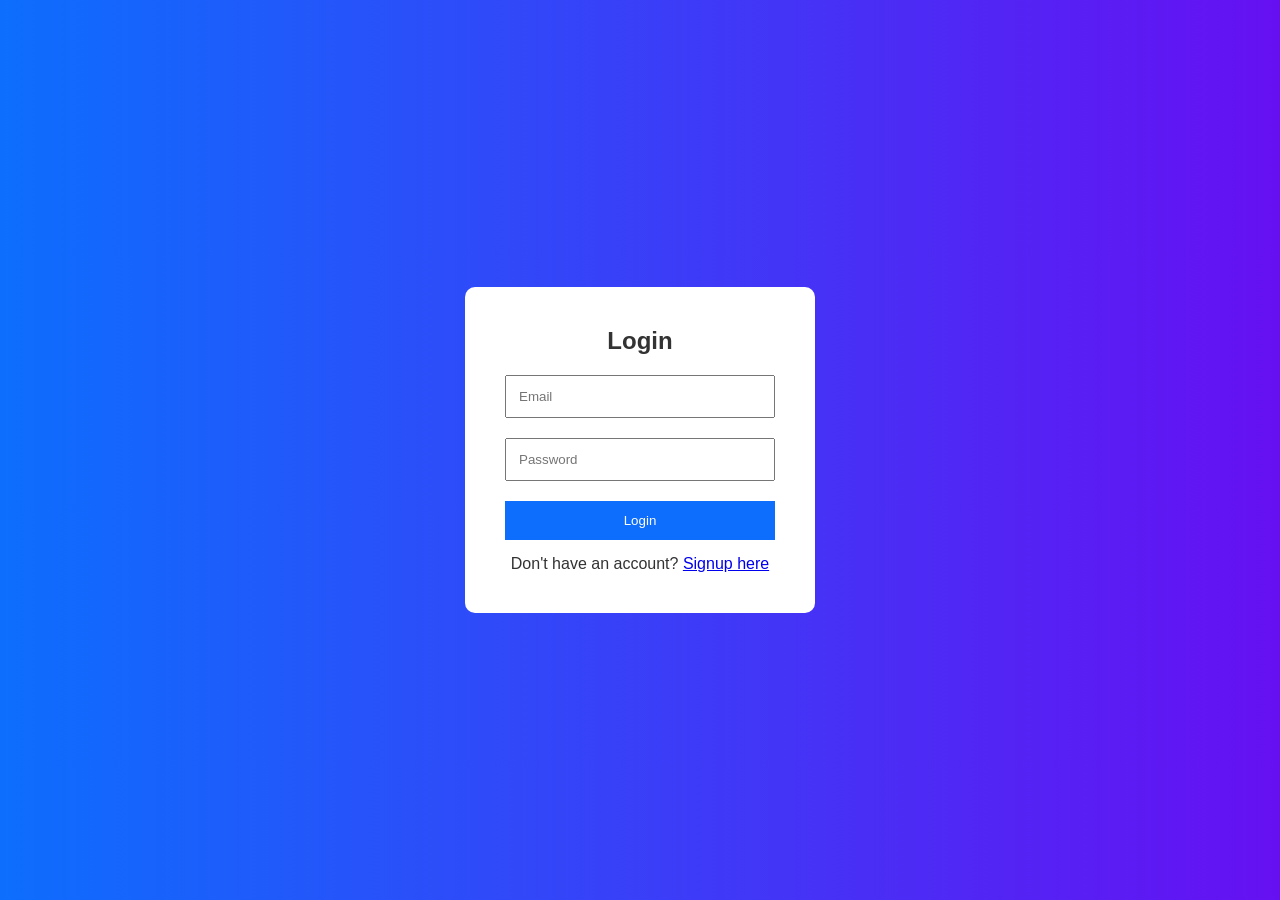
==== admin.html @ e68769d6 "changes made" ====
<!DOCTYPE html>
<html lang="en">
<head>
  <meta charset="UTF-8">
  <title>Admin Dashboard | NaijaHomes</title>
  <meta name="viewport" content="width=device-width, initial-scale=1.0">
  <link rel="stylesheet" href="/styles/styles.css">
</head>
<body>

  <div class="dashboard">
    <!-- SIDEBAR -->
    <div class="sidebar">
      <h2>Admin Panel</h2>
      <a href="#" id="logoutBtn">Logout</a>
      <a href="listing.html">View Listings</a>
    </div>

    <!-- DASHBOARD CONTENT -->
    <div class="dashboard-content">
      <h1>Admin Dashboard</h1>

      <!-- STATS -->
      <div class="stats">
        <div class="stat-card">
          <h3>Total Users</h3>
          <p id="totalUsers">0</p>
        </div>
        <div class="stat-card">
          <h3>Total Properties</h3>
          <p id="totalProperties">0</p>
        </div>
      </div>

      <!-- USERS TABLE -->
      <h2>All Users</h2>
      <table class="admin-table" id="usersTable">
        <thead>
          <tr>
            <th>ID</th>
            <th>Name</th>
            <th>Email</th>
            <th>Role</th>
            <th>Actions</th>
          </tr>
        </thead>
        <tbody></tbody>
      </table>

      <!-- PROPERTIES TABLE -->
      <h2>All Properties</h2>
      <table class="admin-table" id="propertiesTable">
        <thead>
          <tr>
            <th>ID</th>
            <th>Title</th>
            <th>Location</th>
            <th>Price</th>
            <th>Actions</th>
          </tr>
        </thead>
        <tbody></tbody>
      </table>
    </div>
  </div>

  <script src="js/auth.js"></script>
  <script src="js/data.js"></script>
  <script>
    requireAuth("admin");

    const logoutBtn = document.getElementById("logoutBtn");
    logoutBtn.addEventListener("click", () => logout());

    // USERS
    const users = JSON.parse(localStorage.getItem("users")) || [];
    document.getElementById("totalUsers").innerText = users.length;

    const usersTableBody = document.querySelector("#usersTable tbody");
    users.forEach(user => {
      const row = document.createElement("tr");
      row.innerHTML = `
        <td>${user.id}</td>
        <td>${user.name}</td>
        <td>${user.email}</td>
        <td>${user.role}</td>
        <td><button class="danger delete-user" data-id="${user.id}">Delete</button></td>
      `;
      usersTableBody.appendChild(row);
    });

    document.querySelectorAll(".delete-user").forEach(btn => {
      btn.addEventListener("click", () => {
        const id = parseInt(btn.dataset.id);
        if (confirm("Are you sure you want to delete this user?")) {
          const filteredUsers = users.filter(u => u.id !== id);
          localStorage.setItem("users", JSON.stringify(filteredUsers));
          location.reload();
        }
      });
    });

    // PROPERTIES
    document.getElementById("totalProperties").innerText = properties.length;
    const propertiesTableBody = document.querySelector("#propertiesTable tbody");
    properties.forEach(p => {
      const row = document.createElement("tr");
      row.innerHTML = `
        <td>${p.id}</td>
        <td>${p.title}</td>
        <td>${p.location}</td>
        <td>${p.price}</td>
        <td><button class="danger delete-property" data-id="${p.id}">Delete</button></td>
      `;
      propertiesTableBody.appendChild(row);
    });

    document.querySelectorAll(".delete-property").forEach(btn => {
      btn.addEventListener("click", () => {
        const id = parseInt(btn.dataset.id);
        if (confirm("Are you sure you want to delete this property?")) {
          properties = properties.filter(p => p.id !== id);
          localStorage.setItem("properties", JSON.stringify(properties.filter(p => p.id > 3)));
          location.reload();
        }
      });
    });
  </script>

</body>
</html>
---- styles/styles.css ----
* {
  margin: 0;
  padding: 0;
  box-sizing: border-box;
  font-family: Arial, sans-serif;
}

body {
  background: #f4f4f4;
  color: #333;
}

/* NAVBAR */
.navbar {
  background: #0d6efd;
  color: white;
  padding: 15px 40px;
  display: flex;
  justify-content: space-between;
  align-items: center;
}

.navbar a {
  color: white;
  margin-left: 20px;
  text-decoration: none;
}

/* HERO */
.hero {
  background: linear-gradient(rgba(0,0,0,0.5), rgba(0,0,0,0.5)),
              url('/images/house1.jpg') center/cover;
  color: white;
  padding: 100px 20px;
  text-align: center;
}

.search-box {
  margin-top: 20px;
}

.search-box input, .search-box button {
  padding: 12px;
  margin: 5px;
  width: 200px;
}

.search-box button {
  background: #0d6efd;
  color: white;
  border: none;
  cursor: pointer;
}

/* FEATURED */
.featured {
  padding: 40px;
}

.property-grid {
  display: grid;
  grid-template-columns: repeat(auto-fit, minmax(250px, 1fr));
  gap: 20px;
  margin-top: 20px;
}

/* PROPERTY CARD */
.property-card {
  background: white;
  border-radius: 8px;
  overflow: hidden;
  box-shadow: 0 2px 10px rgba(0,0,0,0.1);
}

.property-card img {
  width: 100%;
  height: 180px;
  object-fit: cover;
}

.property-card .content {
  padding: 15px;
}

.property-card h3 {
  margin-bottom: 10px;
}

.property-card p {
  color: #666;
}

.property-card a {
  display: inline-block;
  margin-top: 10px;
  color:white;
  text-decoration: none;
  font-weight: bold;
}

/* FOOTER */
footer {
  text-align: center;
  padding: 20px;
  background: #222;
  color: white;
  margin-top: 40px;
}

/* LISTINGS PAGE */
.listings-container {
  display: flex;
  padding: 40px;
  gap: 30px;
}

.filters {
  width: 250px;
  background: white;
  padding: 20px;
  border-radius: 8px;
  height: fit-content;
}

.filters h3 {
  margin-bottom: 15px;
}

.filters input, .filters button {
  width: 100%;
  padding: 10px;
  margin-bottom: 10px;
}

.filters button {
  background: #0d6efd;
  color: white;
  border: none;
  cursor: pointer;
}

.listings {
  flex: 1;
}


/* PROPERTY DETAILS PAGE */
.property-details {
  max-width: 1000px;
  margin: 40px auto;
  background: white;
  border-radius: 10px;
  overflow: hidden;
  box-shadow: 0 2px 15px rgba(0,0,0,0.1);
}

.property-details img {
  width: 100%;
  height: 400px;
  object-fit: cover;
}

.property-info {
  padding: 30px;
}

.property-info h1 {
  margin-bottom: 10px;
}

.property-info .price {
  font-size: 24px;
  color: #0d6efd;
  margin: 10px 0;
}

.property-info .location {
  color: #666;
  margin-bottom: 20px;
}

.property-actions {
  margin-top: 30px;
}

.property-actions button {
  padding: 12px 20px;
  margin-right: 10px;
  border: none;
  cursor: pointer;
  border-radius: 5px;
}

.btn-primary {
  background: #0d6efd;
  color: white;
}

.btn-outline {
  background: transparent;
  border: 2px solid #0d6efd;
  color: #0d6efd;
}

/* AUTH PAGES */
.auth-body {
  min-height: 100vh;
  background: linear-gradient(to right, #0d6efd, #6610f2);
  display: flex;
  align-items: center;
  justify-content: center;
}

.auth-container {
  background: white;
  padding: 40px;
  width: 350px;
  border-radius: 10px;
  text-align: center;
}

.auth-container h2 {
  margin-bottom: 10px;
}

.auth-form input {
  width: 100%;
  padding: 12px;
  margin: 10px 0;
}

.auth-form button {
  width: 100%;
  padding: 12px;
  background: #0d6efd;
  color: white;
  border: none;
  cursor: pointer;
  margin-top: 10px;
}

.auth-link {
  margin-top: 15px;
}

/* DASHBOARD */
.dashboard {
  display: flex;
  min-height: 100vh;
}

.sidebar {
  width: 220px;
  background: #0d6efd;
  color: white;
  padding: 30px 20px;
}

.sidebar h2 {
  margin-bottom: 30px;
}

.sidebar a {
  display: block;
  color: white;
  text-decoration: none;
  margin-bottom: 15px;
}

.dashboard-content {
  flex: 1;
  padding: 30px;
  background: #f4f4f4;
}

.stats {
  display: grid;
  grid-template-columns: repeat(auto-fit, minmax(200px, 1fr));
  gap: 20px;
  margin: 30px 0;
}

.stat-card {
  background: white;
  padding: 20px;
  border-radius: 10px;
  text-align: center;
  box-shadow: 0 2px 10px rgba(0,0,0,0.1);
}

.stat-card p {
  font-size: 24px;
  color: #0d6efd;
  margin-top: 10px;
}

/* ADMIN TABLE */
.admin-table {
  width: 100%;
  border-collapse: collapse;
  margin-top: 20px;
  background: white;
}

.admin-table th,
.admin-table td {
  padding: 12px;
  border-bottom: 1px solid #ddd;
  text-align: left;
}

.admin-table th {
  background: #f0f0f0;
}

/* BUTTONS */
.admin-table button {
  padding: 6px 10px;
  border: none;
  cursor: pointer;
  margin-right: 5px;
}

.admin-table .danger {
  background: #dc3545;
  color: white;
}

/* STATUS BADGES */
.badge {
  padding: 5px 10px;
  border-radius: 20px;
  font-size: 12px;
  color: white;
}

.badge.available {
  background: #28a745;
}

.badge.sold {
  background: #6c757d;
}

.badge.rented {
  background: #ffc107;
  color: #333;
}


@media (max-width: 768px) {
  .navbar {
    flex-direction: column;
    text-align: center;
  }

  .navbar nav {
    margin-top: 10px;
  }
}

@media (max-width: 768px) {
  .listings-container {
    flex-direction: column;
  }

  .filters {
    width: 100%;
  }
}


@media (max-width: 768px) {
  .property-details img {
    height: 250px;
  }

  .property-info {
    padding: 20px;
  }
}


@media (max-width: 480px) {
  .auth-container {
    width: 90%;
    padding: 25px;
  }
}

@media (max-width: 768px) {
  .dashboard {
    flex-direction: column;
  }

  .sidebar {
    width: 100%;
    display: flex;
    justify-content: space-around;
  }

  .sidebar a {
    margin: 0;
  }
}
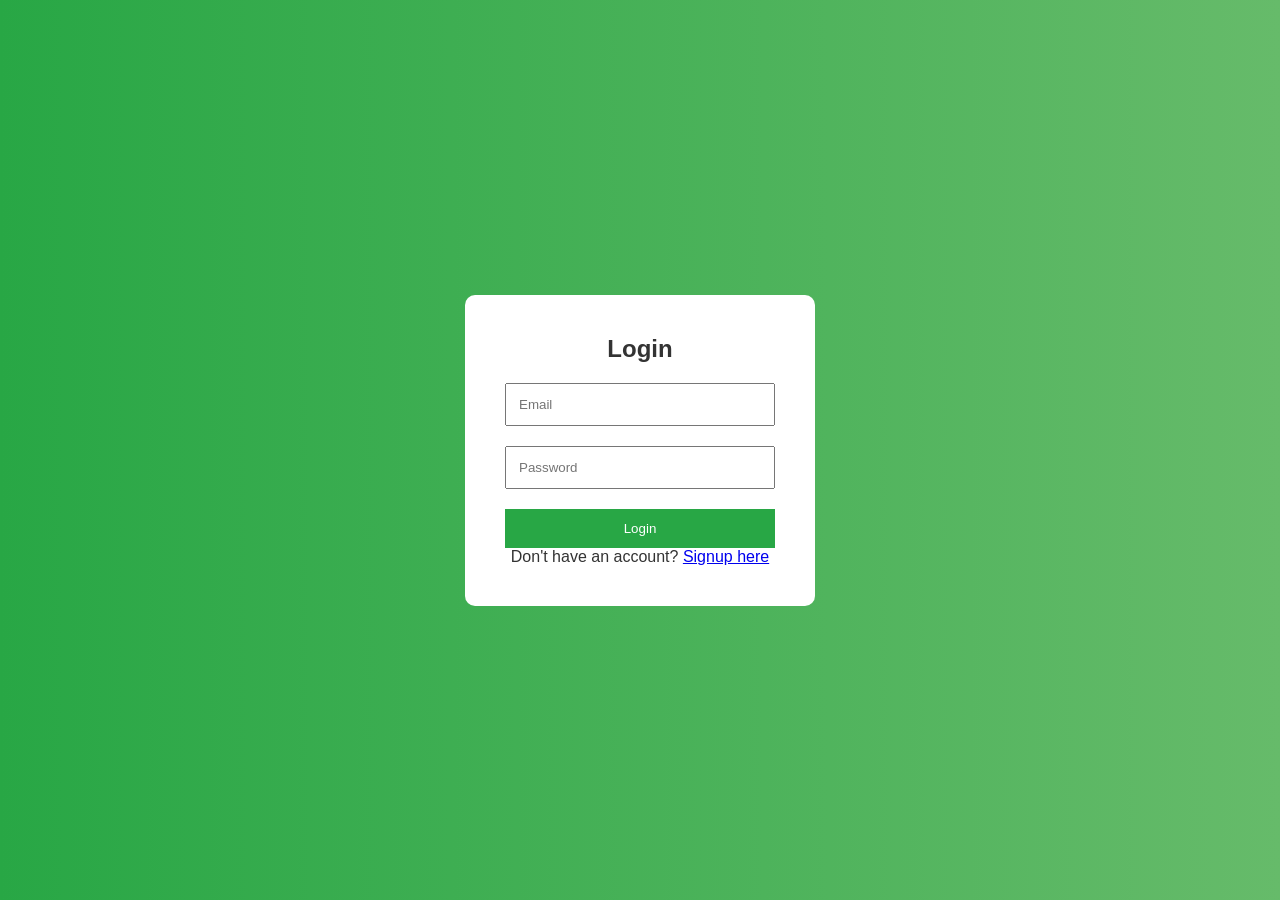
==== commit 0ca15757: "updates" ====
--- a/admin.html
+++ b/admin.html
@@ -8,32 +8,34 @@
 </head>
 <body>
 
-  <div class="dashboard">
-    <!-- SIDEBAR -->
-    <div class="sidebar">
-      <h2>Admin Panel</h2>
-      <a href="#" id="logoutBtn">Logout</a>
-      <a href="listing.html">View Listings</a>
+<div class="dashboard">
+
+  <!-- SIDEBAR -->
+  <aside class="sidebar">
+    <h2>Admin Panel</h2>
+    <a href="#" id="logoutBtn">Logout</a>
+    <a href="listing.html">View Listings</a>
+  </aside>
+
+  <!-- DASHBOARD CONTENT -->
+  <main class="dashboard-content">
+    <h1>Admin Dashboard</h1>
+
+    <!-- STATS -->
+    <div class="stats">
+      <div class="stat-card">
+        <h3>Total Users</h3>
+        <p id="totalUsers">0</p>
+      </div>
+      <div class="stat-card">
+        <h3>Total Properties</h3>
+        <p id="totalProperties">0</p>
+      </div>
     </div>
 
-    <!-- DASHBOARD CONTENT -->
-    <div class="dashboard-content">
-      <h1>Admin Dashboard</h1>
-
-      <!-- STATS -->
-      <div class="stats">
-        <div class="stat-card">
-          <h3>Total Users</h3>
-          <p id="totalUsers">0</p>
-        </div>
-        <div class="stat-card">
-          <h3>Total Properties</h3>
-          <p id="totalProperties">0</p>
-        </div>
-      </div>
-
-      <!-- USERS TABLE -->
-      <h2>All Users</h2>
+    <!-- USERS TABLE -->
+    <h2>All Users</h2>
+    <div class="table-responsive">
       <table class="admin-table" id="usersTable">
         <thead>
           <tr>
@@ -46,9 +48,11 @@
         </thead>
         <tbody></tbody>
       </table>
+    </div>
 
-      <!-- PROPERTIES TABLE -->
-      <h2>All Properties</h2>
+    <!-- PROPERTIES TABLE -->
+    <h2>All Properties</h2>
+    <div class="table-responsive">
       <table class="admin-table" id="propertiesTable">
         <thead>
           <tr>
@@ -62,70 +66,73 @@
         <tbody></tbody>
       </table>
     </div>
-  </div>
 
-  <script src="js/auth.js"></script>
-  <script src="js/data.js"></script>
-  <script>
-    requireAuth("admin");
+  </main>
+</div>
 
-    const logoutBtn = document.getElementById("logoutBtn");
-    logoutBtn.addEventListener("click", () => logout());
+<script src="/js/auth.js"></script>
+<script src="/js/data.js"></script>
+<script>
+  // Protect page for admin only
+  requireAuth("admin");
 
-    // USERS
-    const users = JSON.parse(localStorage.getItem("users")) || [];
-    document.getElementById("totalUsers").innerText = users.length;
+  const logoutBtn = document.getElementById("logoutBtn");
+  logoutBtn.addEventListener("click", () => logout());
 
-    const usersTableBody = document.querySelector("#usersTable tbody");
-    users.forEach(user => {
-      const row = document.createElement("tr");
-      row.innerHTML = `
-        <td>${user.id}</td>
-        <td>${user.name}</td>
-        <td>${user.email}</td>
-        <td>${user.role}</td>
-        <td><button class="danger delete-user" data-id="${user.id}">Delete</button></td>
-      `;
-      usersTableBody.appendChild(row);
+  // USERS
+  const users = JSON.parse(localStorage.getItem("users")) || [];
+  document.getElementById("totalUsers").innerText = users.length;
+
+  const usersTableBody = document.querySelector("#usersTable tbody");
+  users.forEach(user => {
+    const row = document.createElement("tr");
+    row.innerHTML = `
+      <td>${user.id}</td>
+      <td>${user.name}</td>
+      <td>${user.email}</td>
+      <td>${user.role}</td>
+      <td><button class="danger delete-user" data-id="${user.id}">Delete</button></td>
+    `;
+    usersTableBody.appendChild(row);
+  });
+
+  document.querySelectorAll(".delete-user").forEach(btn => {
+    btn.addEventListener("click", () => {
+      const id = parseInt(btn.dataset.id);
+      if (confirm("Are you sure you want to delete this user?")) {
+        const filteredUsers = users.filter(u => u.id !== id);
+        localStorage.setItem("users", JSON.stringify(filteredUsers));
+        location.reload();
+      }
     });
+  });
 
-    document.querySelectorAll(".delete-user").forEach(btn => {
-      btn.addEventListener("click", () => {
-        const id = parseInt(btn.dataset.id);
-        if (confirm("Are you sure you want to delete this user?")) {
-          const filteredUsers = users.filter(u => u.id !== id);
-          localStorage.setItem("users", JSON.stringify(filteredUsers));
-          location.reload();
-        }
-      });
+  // PROPERTIES
+  document.getElementById("totalProperties").innerText = properties.length;
+  const propertiesTableBody = document.querySelector("#propertiesTable tbody");
+  properties.forEach(p => {
+    const row = document.createElement("tr");
+    row.innerHTML = `
+      <td>${p.id}</td>
+      <td>${p.title}</td>
+      <td>${p.location}</td>
+      <td>${p.price}</td>
+      <td><button class="danger delete-property" data-id="${p.id}">Delete</button></td>
+    `;
+    propertiesTableBody.appendChild(row);
+  });
+
+  document.querySelectorAll(".delete-property").forEach(btn => {
+    btn.addEventListener("click", () => {
+      const id = parseInt(btn.dataset.id);
+      if (confirm("Are you sure you want to delete this property?")) {
+        properties = properties.filter(p => p.id !== id);
+        localStorage.setItem("properties", JSON.stringify(properties.filter(p => p.id > 3)));
+        location.reload();
+      }
     });
-
-    // PROPERTIES
-    document.getElementById("totalProperties").innerText = properties.length;
-    const propertiesTableBody = document.querySelector("#propertiesTable tbody");
-    properties.forEach(p => {
-      const row = document.createElement("tr");
-      row.innerHTML = `
-        <td>${p.id}</td>
-        <td>${p.title}</td>
-        <td>${p.location}</td>
-        <td>${p.price}</td>
-        <td><button class="danger delete-property" data-id="${p.id}">Delete</button></td>
-      `;
-      propertiesTableBody.appendChild(row);
-    });
-
-    document.querySelectorAll(".delete-property").forEach(btn => {
-      btn.addEventListener("click", () => {
-        const id = parseInt(btn.dataset.id);
-        if (confirm("Are you sure you want to delete this property?")) {
-          properties = properties.filter(p => p.id !== id);
-          localStorage.setItem("properties", JSON.stringify(properties.filter(p => p.id > 3)));
-          location.reload();
-        }
-      });
-    });
-  </script>
+  });
+</script>
 
 </body>
 </html>
--- a/styles/styles.css
+++ b/styles/styles.css
@@ -1,3 +1,7 @@
+/* =======================
+   NaijaHomes Green & White Theme
+   ======================= */
+
 * {
   margin: 0;
   padding: 0;
@@ -10,9 +14,11 @@
   color: #333;
 }
 
-/* NAVBAR */
+/* =======================
+   NAVBAR
+   ======================= */
 .navbar {
-  background: #0d6efd;
+  background: #28a745; /* primary green */
   color: white;
   padding: 15px 40px;
   display: flex;
@@ -26,10 +32,12 @@
   text-decoration: none;
 }
 
-/* HERO */
+/* =======================
+   HERO SECTION
+   ======================= */
 .hero {
-  background: linear-gradient(rgba(0,0,0,0.5), rgba(0,0,0,0.5)),
-              url('/images/house1.jpg') center/cover;
+  background: linear-gradient(rgba(0,0,0,0.3), rgba(0,0,0,0.3)),
+              url('/images/house1.jpg') center/cover no-repeat;
   color: white;
   padding: 100px 20px;
   text-align: center;
@@ -39,22 +47,31 @@
   margin-top: 20px;
 }
 
-.search-box input, .search-box button {
+.search-box input,
+.search-box button {
   padding: 12px;
   margin: 5px;
   width: 200px;
 }
 
 .search-box button {
-  background: #0d6efd;
+  background: #28a745;
   color: white;
   border: none;
   cursor: pointer;
 }
 
-/* FEATURED */
+/* =======================
+   FEATURED SECTION
+   ======================= */
 .featured {
   padding: 40px;
+}
+
+.featured h2 {
+  color: #28a745;
+  text-align: center;
+  margin-bottom: 20px;
 }
 
 .property-grid {
@@ -64,7 +81,9 @@
   margin-top: 20px;
 }
 
-/* PROPERTY CARD */
+/* =======================
+   PROPERTY CARD
+   ======================= */
 .property-card {
   background: white;
   border-radius: 8px;
@@ -93,21 +112,28 @@
 .property-card a {
   display: inline-block;
   margin-top: 10px;
-  color:white;
+  color: white; /* make links/buttons white */
   text-decoration: none;
   font-weight: bold;
-}
-
-/* FOOTER */
+  background: #28a745;
+  padding: 6px 10px;
+  border-radius: 4px;
+}
+
+/* =======================
+   FOOTER
+   ======================= */
 footer {
   text-align: center;
   padding: 20px;
-  background: #222;
+  background: #28a745;
   color: white;
   margin-top: 40px;
 }
 
-/* LISTINGS PAGE */
+/* =======================
+   LISTINGS PAGE
+   ======================= */
 .listings-container {
   display: flex;
   padding: 40px;
@@ -126,14 +152,15 @@
   margin-bottom: 15px;
 }
 
-.filters input, .filters button {
+.filters input,
+.filters button {
   width: 100%;
   padding: 10px;
   margin-bottom: 10px;
 }
 
 .filters button {
-  background: #0d6efd;
+  background: #28a745;
   color: white;
   border: none;
   cursor: pointer;
@@ -143,8 +170,9 @@
   flex: 1;
 }
 
-
-/* PROPERTY DETAILS PAGE */
+/* =======================
+   PROPERTY DETAILS PAGE
+   ======================= */
 .property-details {
   max-width: 1000px;
   margin: 40px auto;
@@ -170,7 +198,7 @@
 
 .property-info .price {
   font-size: 24px;
-  color: #0d6efd;
+  color: #28a745;
   margin: 10px 0;
 }
 
@@ -192,20 +220,22 @@
 }
 
 .btn-primary {
-  background: #0d6efd;
+  background: #28a745;
   color: white;
 }
 
 .btn-outline {
   background: transparent;
-  border: 2px solid #0d6efd;
-  color: #0d6efd;
-}
-
-/* AUTH PAGES */
+  border: 2px solid #28a745;
+  color: #28a745;
+}
+
+/* =======================
+   AUTH PAGES
+   ======================= */
 .auth-body {
   min-height: 100vh;
-  background: linear-gradient(to right, #0d6efd, #6610f2);
+  background: linear-gradient(to right, #28a745, #66bb6a);
   display: flex;
   align-items: center;
   justify-content: center;
@@ -232,18 +262,16 @@
 .auth-form button {
   width: 100%;
   padding: 12px;
-  background: #0d6efd;
+  background: #28a745;
   color: white;
   border: none;
   cursor: pointer;
   margin-top: 10px;
 }
 
-.auth-link {
-  margin-top: 15px;
-}
-
-/* DASHBOARD */
+/* =======================
+   DASHBOARD
+   ======================= */
 .dashboard {
   display: flex;
   min-height: 100vh;
@@ -251,7 +279,7 @@
 
 .sidebar {
   width: 220px;
-  background: #0d6efd;
+  background: #28a745;
   color: white;
   padding: 30px 20px;
 }
@@ -290,11 +318,13 @@
 
 .stat-card p {
   font-size: 24px;
-  color: #0d6efd;
+  color: #28a745;
   margin-top: 10px;
 }
 
-/* ADMIN TABLE */
+/* =======================
+   ADMIN TABLE
+   ======================= */
 .admin-table {
   width: 100%;
   border-collapse: collapse;
@@ -313,7 +343,6 @@
   background: #f0f0f0;
 }
 
-/* BUTTONS */
 .admin-table button {
   padding: 6px 10px;
   border: none;
@@ -326,7 +355,9 @@
   color: white;
 }
 
-/* STATUS BADGES */
+/* =======================
+   STATUS BADGES
+   ======================= */
 .badge {
   padding: 5px 10px;
   border-radius: 20px;
@@ -347,7 +378,9 @@
   color: #333;
 }
 
-
+/* =======================
+   RESPONSIVE
+   ======================= */
 @media (max-width: 768px) {
   .navbar {
     flex-direction: column;
@@ -357,9 +390,7 @@
   .navbar nav {
     margin-top: 10px;
   }
-}
-
-@media (max-width: 768px) {
+
   .listings-container {
     flex-direction: column;
   }
@@ -367,10 +398,7 @@
   .filters {
     width: 100%;
   }
-}
-
-
-@media (max-width: 768px) {
+
   .property-details img {
     height: 250px;
   }
@@ -378,8 +406,21 @@
   .property-info {
     padding: 20px;
   }
-}
-
+
+  .dashboard {
+    flex-direction: column;
+  }
+
+  .sidebar {
+    width: 100%;
+    display: flex;
+    justify-content: space-around;
+  }
+
+  .sidebar a {
+    margin: 0;
+  }
+}
 
 @media (max-width: 480px) {
   .auth-container {
@@ -388,7 +429,14 @@
   }
 }
 
-@media (max-width: 768px) {
+/* Make tables scrollable on mobile */
+.table-responsive {
+  width: 100%;
+  overflow-x: auto;
+}
+
+/* Adjust dashboard layout for smaller screens */
+@media (max-width: 992px) {
   .dashboard {
     flex-direction: column;
   }
@@ -396,10 +444,34 @@
   .sidebar {
     width: 100%;
     display: flex;
+    flex-wrap: wrap;
     justify-content: space-around;
+    padding: 15px;
   }
 
   .sidebar a {
-    margin: 0;
-  }
-}
+    margin: 5px;
+    flex: 1 1 45%;
+    text-align: center;
+  }
+
+  .dashboard-content {
+    padding: 15px;
+  }
+
+  .stats {
+    grid-template-columns: repeat(auto-fit, minmax(150px, 1fr));
+    gap: 15px;
+  }
+
+  .stat-card p {
+    font-size: 20px;
+  }
+
+  .admin-table th,
+  .admin-table td {
+    font-size: 14px;
+    padding: 8px;
+  }
+}
+
